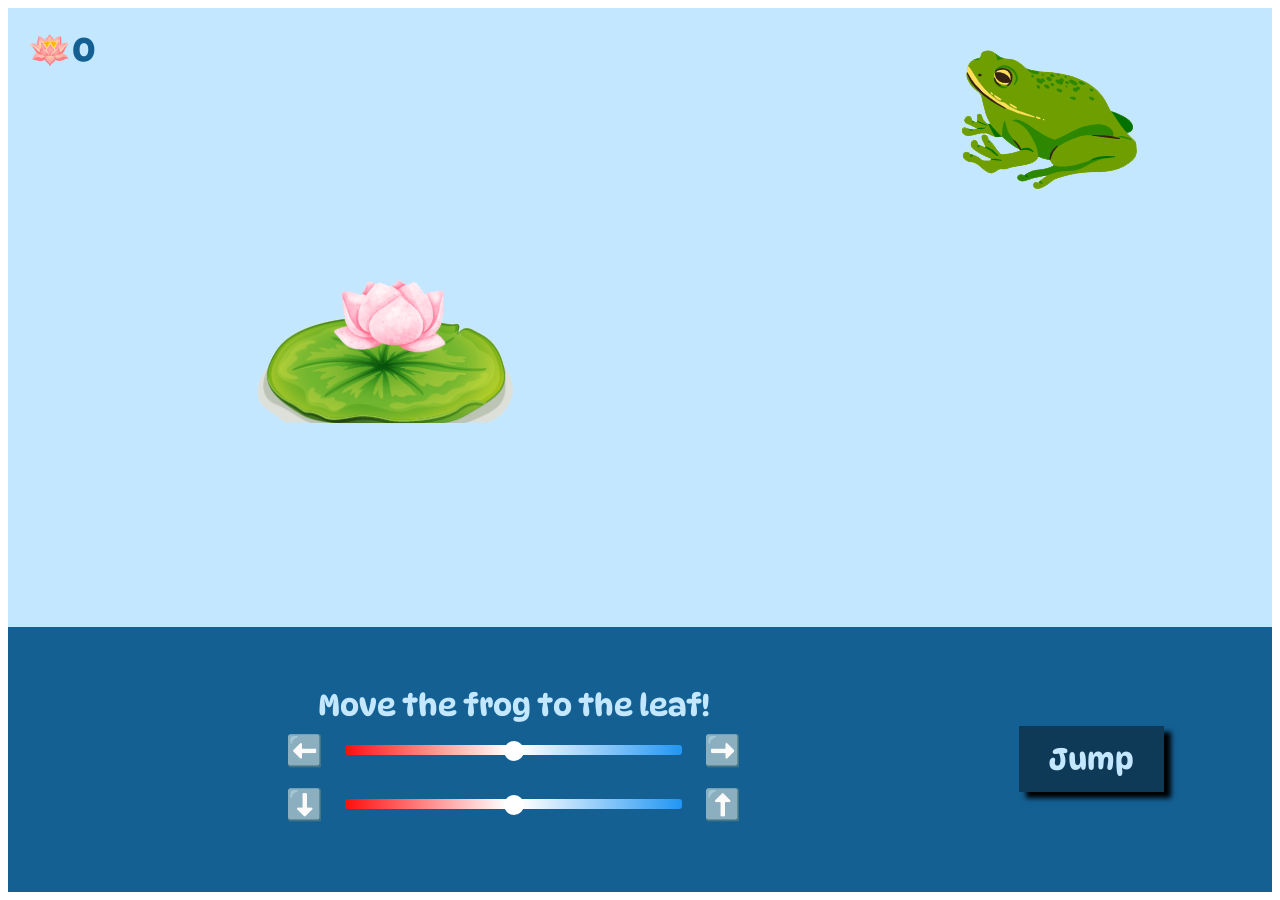
==== frog/index.html @ debcc952 "points" ====
<html>
    <head>
        <link rel="preconnect" href="https://fonts.googleapis.com">
        <link rel="preconnect" href="https://fonts.gstatic.com" crossorigin>
        <link href="https://fonts.googleapis.com/css2?family=DynaPuff:wght@400..700&display=swap" rel="stylesheet">
        <style>
            .game{
                width:100%;
                height: 70%;
                background-color: #c3e7ff;
            }
            .buttons{
                display: flex;
                flex-direction: column;
                align-items: center;
                justify-content: center;
                width: 80%;
            }
            .lotus{
                position: absolute;
                left: 20%;
                top: 30%;
                z-index: 2;
            }
            .frog{
                position: absolute;
                left: 75%;
                top: 5%;
                z-index: 3;
                transition: left 1s ease-in-out, top 1s ease-in-out
            }
            .dynapuff {
                font-family: "DynaPuff", system-ui;
                font-optical-sizing: auto;
                font-weight: 500;
                font-style: normal;
                font-variation-settings:
                    "wdth" 100;
            }
            .slider{
               padding: 20px;
               width: 85%;
            }
            .inputAndArrow{
                width: 45%;
                font-size: 30px;
                display: flex;
                align-items: center;
            }
            .guide{
                font-size: 30px;
                color:#c3e7ff ;
            }
            input[type="range"]::-webkit-slider-runnable-track {
                height: 10px;
                background: linear-gradient(to right, #ff0e0e 0%, #fff 48%, #000 50%, #fff 52%, #2196f3 100%);
                border-radius: 3px;
            }
            input[type="range"]::-webkit-slider-thumb {
                -webkit-appearance: none;
                appearance: none;
                width: 20px;
                height: 20px;
                background: #ffffff;
                border-radius: 50%;
                cursor: pointer;
                margin-top: -4px; 
            }
            input[type="range"] {
                -webkit-appearance: none; /* remove default styles in WebKit browsers */
                appearance: none;
                background: transparent; /* keep track visible separately */
            }
            .bottom{
                display: flex;
                flex-direction: row;
                background-color: #146093;
                 width:100%;
                height: 30%;
            }
            .jumpButton{
                color: #c3e7ff;
                background-color: #0e3a58;
                box-shadow: 7px 6px 5px 0px #000;
                padding: 15px 30px;
                font-size: 30px;
            }
            .jumpButton:active{
                box-shadow: 0 0;
                margin-top: 7px;
            }
            .outsideJumpbutton{
                display: flex;
                flex-direction: column;
                justify-content: center;
                cursor: pointer;
            }
            .points{
                padding: 20px;
                font-size: 35px;
                color: #146093;
            }
        </style>
        <script>
            points=0
            function jump() {
                frog = document.getElementById("frog")
                upDownSlider = parseInt(document.getElementById("upDownSlider").value)
                leftRightSlider = parseInt (document.getElementById("leftRightSlider").value)
                newLeft = leftRightSlider+75
                newTop = -upDownSlider+5
                frog.style.top = newTop + "%"
                frog.style.left = newLeft + "%"
                if (newLeft < 36 && newLeft > 19 && newTop < 33 && newTop > 23) {
                    points=points+1
                    document.getElementById("points").innerText=points
                }
            }
        </script>
    </head>
    <body>
        <div class="game">
            <img src="frog.png" class="frog" id="frog">
            <img src="lotus.png" class="lotus">
            <div class="points dynapuff"> 🪷<span id="points">0</span> </div>
        </div>
        <div class="bottom">
            <div class="buttons">
                <div class="guide dynapuff">
                    Move the frog to the leaf!
                </div>
                <div class="inputAndArrow">
                    ⬅️
                    <input type="range" min="-50" max="50" class="slider" id="leftRightSlider">
                    ➡️
                </div>
                <div class="inputAndArrow">
                    ⬇️
                    <input type="range" min="-50" max="50" class="slider" id="upDownSlider">
                    ⬆️
                </div>
            </div>
            <div class="outsideJumpbutton">
                <div class="jumpButton dynapuff" onclick="jump()">
                    Jump
                </div>
            </div>
        </div>
    </body>
</html>
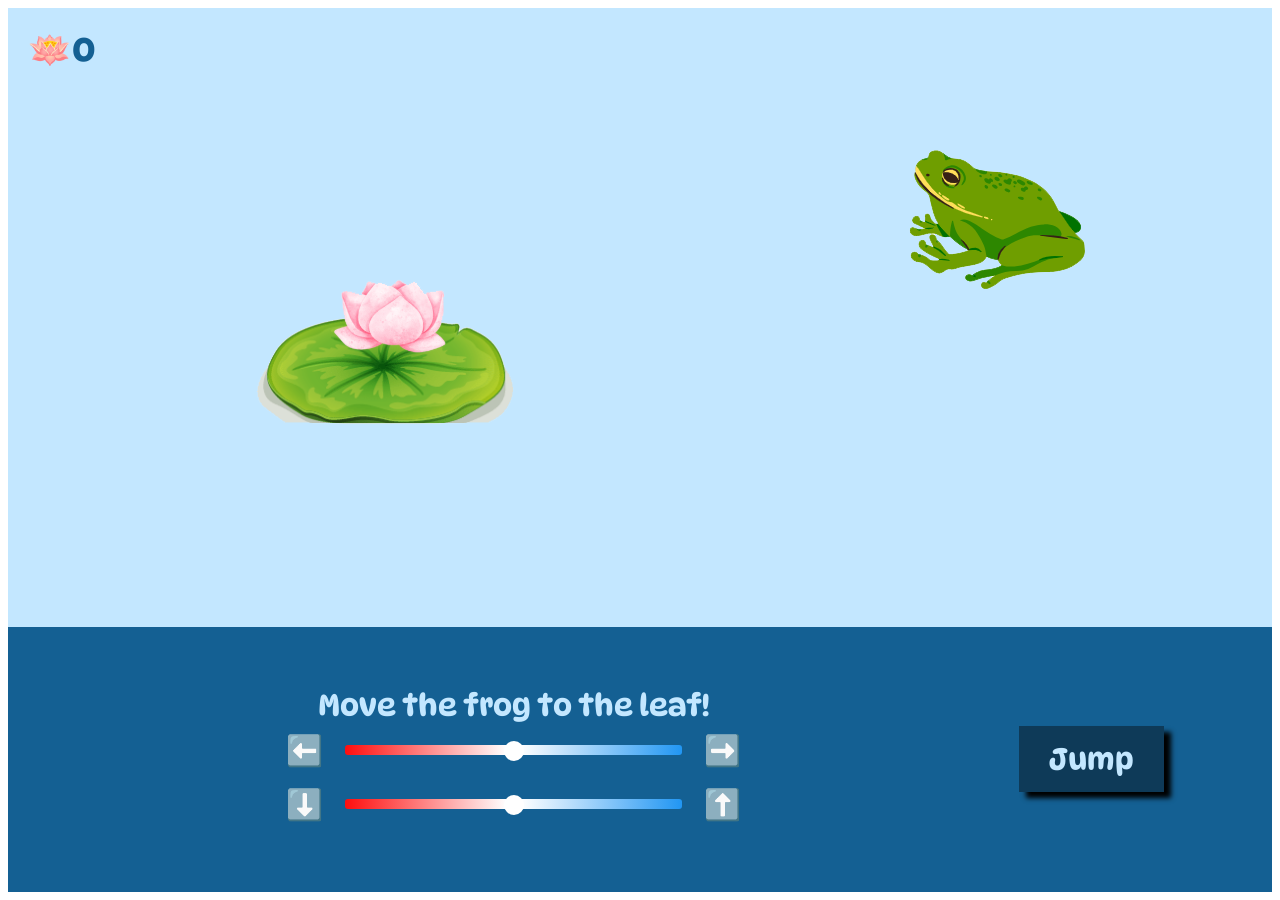
==== commit b4928acd: "well done text" ====
--- a/frog/index.html
+++ b/frog/index.html
@@ -27,7 +27,6 @@
                 left: 75%;
                 top: 5%;
                 z-index: 3;
-                transition: left 1s ease-in-out, top 1s ease-in-out
             }
             .dynapuff {
                 font-family: "DynaPuff", system-ui;
@@ -84,6 +83,7 @@
                 box-shadow: 7px 6px 5px 0px #000;
                 padding: 15px 30px;
                 font-size: 30px;
+                cursor: pointer;
             }
             .jumpButton:active{
                 box-shadow: 0 0;
@@ -93,36 +93,70 @@
                 display: flex;
                 flex-direction: column;
                 justify-content: center;
-                cursor: pointer;
             }
             .points{
                 padding: 20px;
                 font-size: 35px;
                 color: #146093;
             }
+            .wellDone{
+                position: absolute;
+                left: 15%;
+                top: 28%;
+                color: #146093;
+                display: none;
+            }
         </style>
         <script>
             points=0
+            newTop=Math.random()*50
+            newLeft=Math.random()*90
+            function start() {
+                frog = document.getElementById("frog")
+                frog.style.top=newTop + "%"
+                frog.style.left=newLeft + "%"
+                setTimeout(() => {
+                    frog.style.transition="left 1s ease-in-out, top 1s ease-in-out"
+                }, 50);
+            }
             function jump() {
+                document.getElementById("jumpButton").onclick=""
                 frog = document.getElementById("frog")
                 upDownSlider = parseInt(document.getElementById("upDownSlider").value)
                 leftRightSlider = parseInt (document.getElementById("leftRightSlider").value)
-                newLeft = leftRightSlider+75
-                newTop = -upDownSlider+5
+                newLeft = leftRightSlider+newLeft
+                newTop = -upDownSlider+newTop
                 frog.style.top = newTop + "%"
                 frog.style.left = newLeft + "%"
-                if (newLeft < 36 && newLeft > 19 && newTop < 33 && newTop > 23) {
-                    points=points+1
-                    document.getElementById("points").innerText=points
-                }
+                setTimeout(function(){
+                    if (newLeft < 37 && newLeft > 18 && newTop < 34 && newTop > 22) {
+                        points=points+2
+                        document.getElementById("points").innerText=points
+                        document.getElementById("wellDone").style.display="block"
+                        setTimeout(() => {
+                            document.getElementById("wellDone").style.display="none"
+                            newLeft=Math.random()*90
+                            newTop=Math.random()*50
+                            frog.style.top = newTop + "%"
+                            frog.style.left = newLeft + "%"
+                            document.getElementById("jumpButton").onclick=jump
+                        }, 3000);
+                    }
+                    else {
+                        points=points-1
+                        document.getElementById("points").innerText=points
+                        document.getElementById("jumpButton").onclick=jump
+                    }
+                }, 1000)
             }
         </script>
     </head>
-    <body>
+    <body onload="start()">
         <div class="game">
             <img src="frog.png" class="frog" id="frog">
             <img src="lotus.png" class="lotus">
             <div class="points dynapuff"> 🪷<span id="points">0</span> </div>
+            <div class="wellDone dynapuff" id="wellDone">well done! you hit the leaf!</div>
         </div>
         <div class="bottom">
             <div class="buttons">
@@ -141,7 +175,7 @@
                 </div>
             </div>
             <div class="outsideJumpbutton">
-                <div class="jumpButton dynapuff" onclick="jump()">
+                <div class="jumpButton dynapuff" onclick="jump()" id="jumpButton">
                     Jump
                 </div>
             </div>
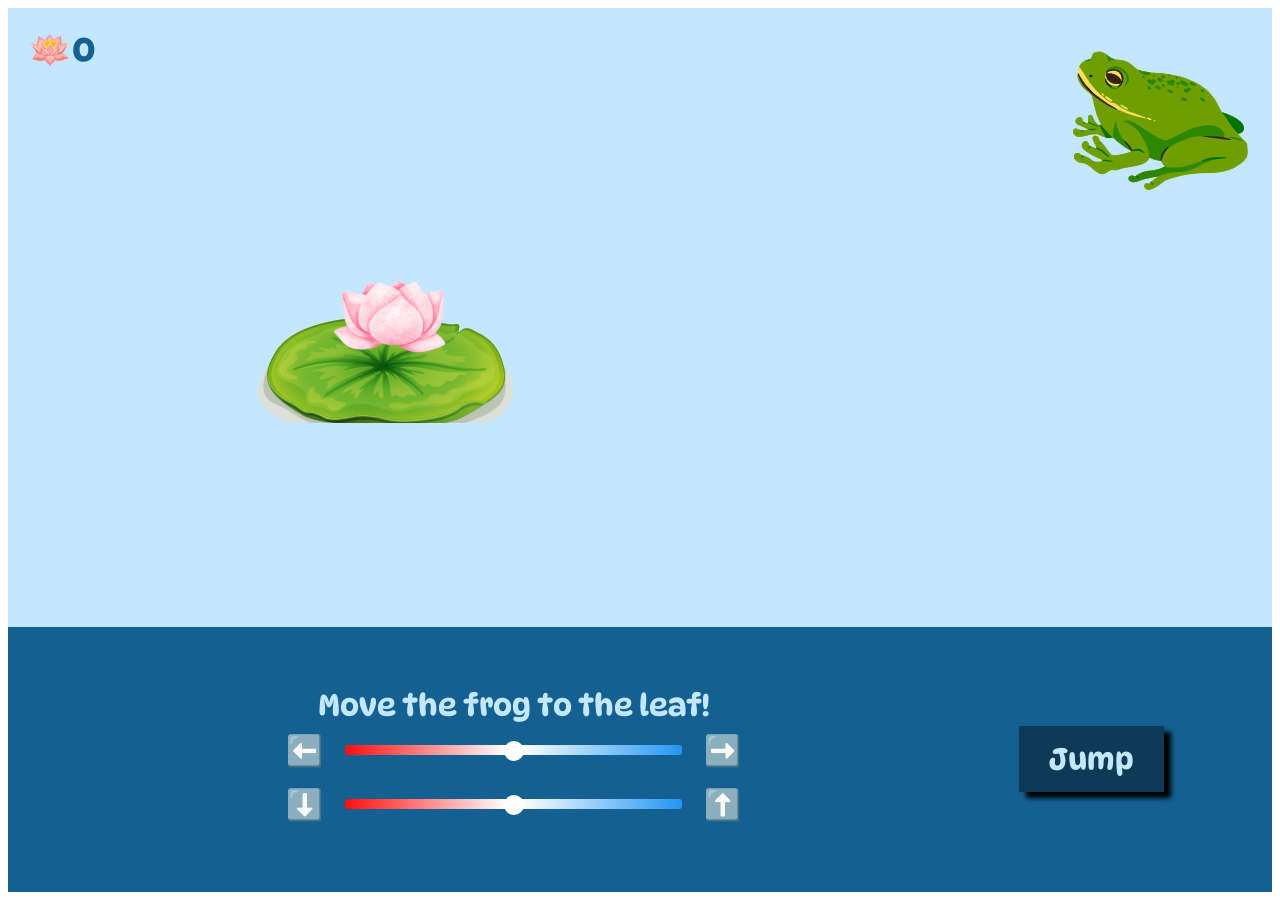
==== commit 98d65b4c: "longer sliders" ====
--- a/frog/index.html
+++ b/frog/index.html
@@ -165,12 +165,12 @@
                 </div>
                 <div class="inputAndArrow">
                     ⬅️
-                    <input type="range" min="-50" max="50" class="slider" id="leftRightSlider">
+                    <input type="range" min="-70" max="70" class="slider" id="leftRightSlider">
                     ➡️
                 </div>
                 <div class="inputAndArrow">
                     ⬇️
-                    <input type="range" min="-50" max="50" class="slider" id="upDownSlider">
+                    <input type="range" min="-70" max="70" class="slider" id="upDownSlider">
                     ⬆️
                 </div>
             </div>
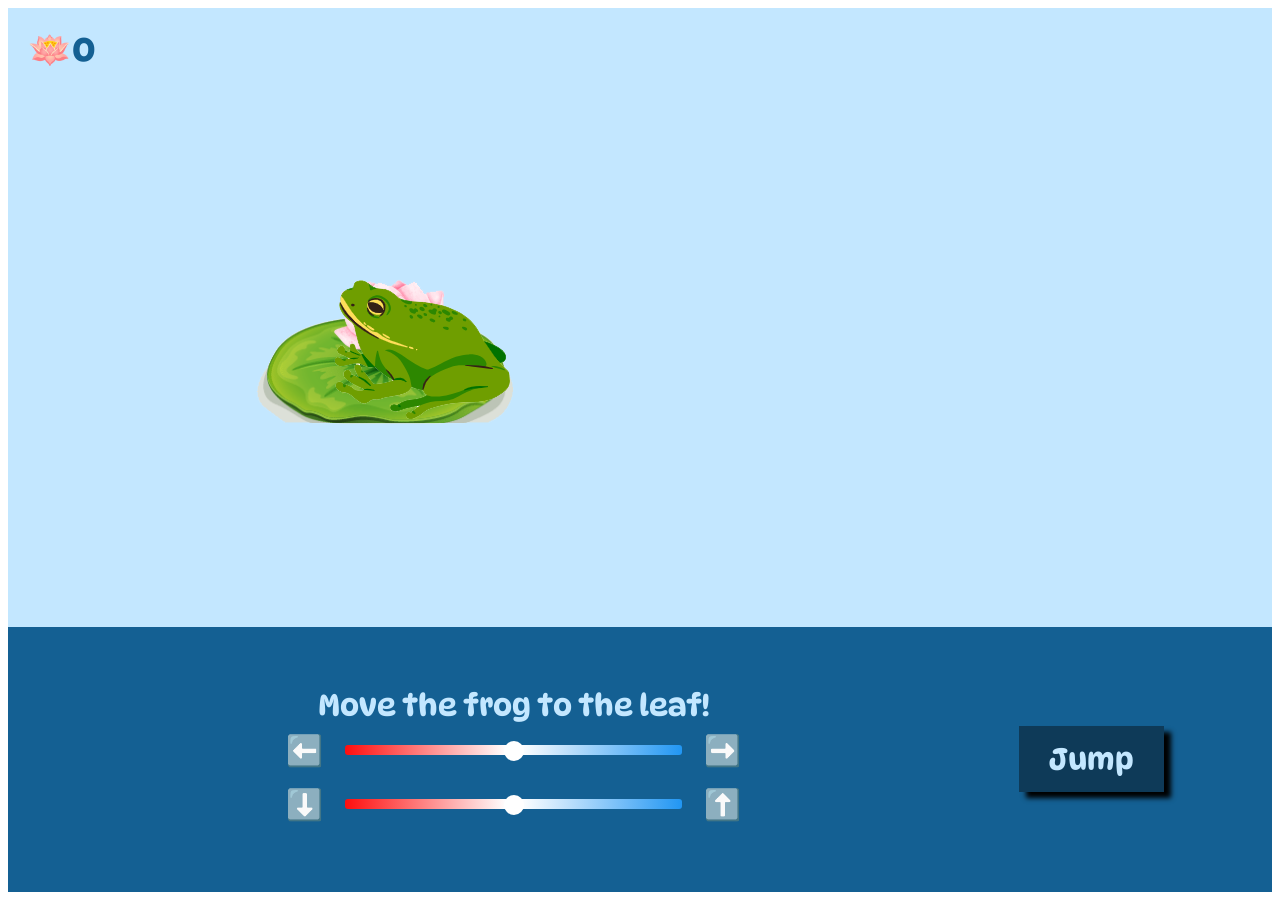
==== commit 1d62bf43: "fix mobile" ====
--- a/frog/index.html
+++ b/frog/index.html
@@ -1,5 +1,6 @@
 <html>
     <head>
+        <meta name="viewport" content="width=device-width, initial-scale=1, minimum-scale=1" />
         <link rel="preconnect" href="https://fonts.googleapis.com">
         <link rel="preconnect" href="https://fonts.gstatic.com" crossorigin>
         <link href="https://fonts.googleapis.com/css2?family=DynaPuff:wght@400..700&display=swap" rel="stylesheet">
@@ -45,9 +46,35 @@
                 font-size: 30px;
                 display: flex;
                 align-items: center;
+                min-width: 300px;
+            }
+            @media all and (max-width: 767px) {
+                .bottom {
+                    flex-direction: column;
+                    align-items: center;
+                }
+                .frog{
+                    width: 20%;
+                }
+                .lotus{
+                    width: 30%;
+                }
+                .guide, .jumpButton{
+                    font-size: 15px;
+                }
+                .jumpButton{
+                    padding: 10px 25px;
+                }
+            }
+            @media all and (min-width: 768px) {
+                .guide, .jumpButton{
+                    font-size: 30px;
+                }
+                .jumpButton{
+                    padding: 15px 30px;
+                }
             }
             .guide{
-                font-size: 30px;
                 color:#c3e7ff ;
             }
             input[type="range"]::-webkit-slider-runnable-track {
@@ -72,7 +99,6 @@
             }
             .bottom{
                 display: flex;
-                flex-direction: row;
                 background-color: #146093;
                  width:100%;
                 height: 30%;
@@ -81,8 +107,6 @@
                 color: #c3e7ff;
                 background-color: #0e3a58;
                 box-shadow: 7px 6px 5px 0px #000;
-                padding: 15px 30px;
-                font-size: 30px;
                 cursor: pointer;
             }
             .jumpButton:active{
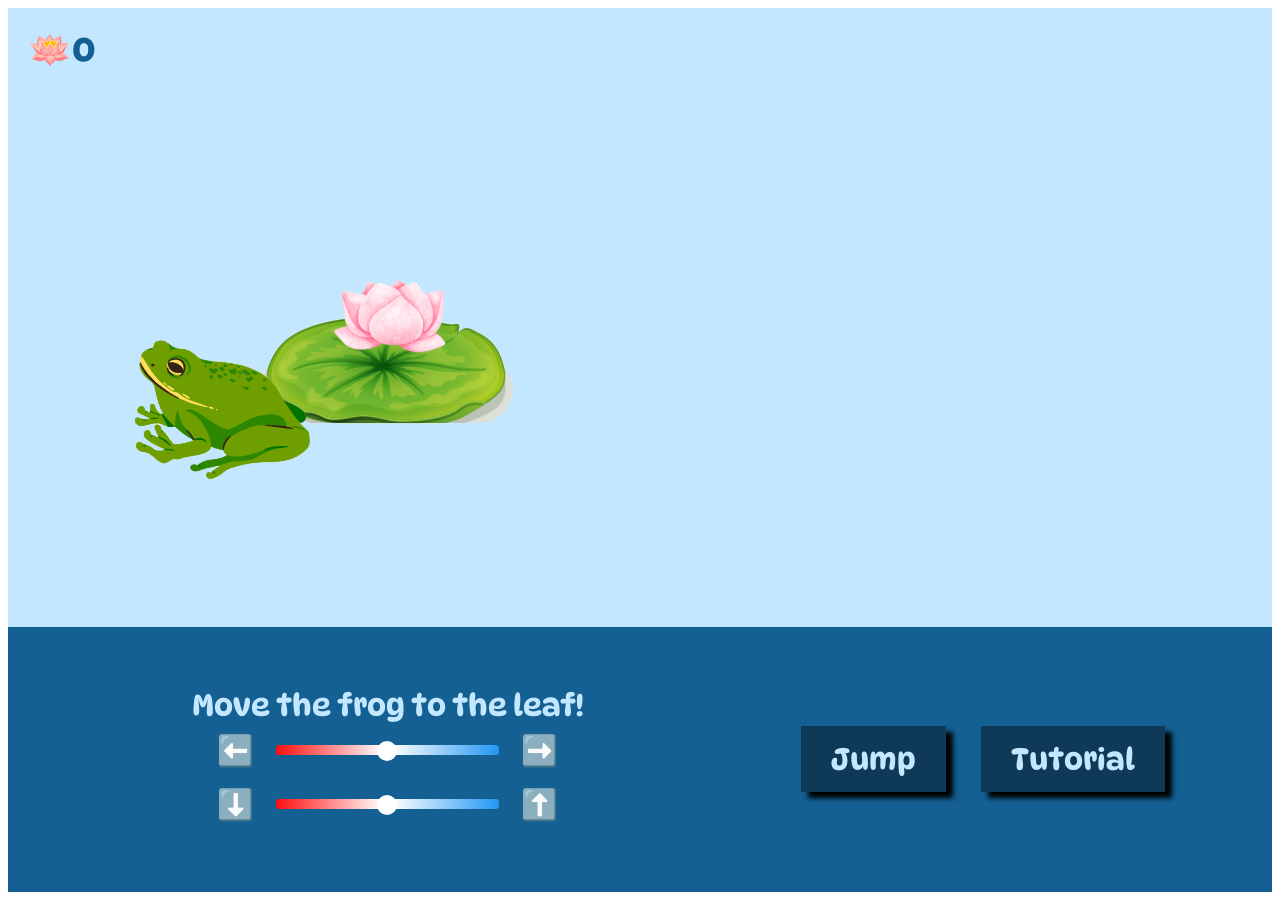
==== commit 8d862bbf: "create tutorial button" ====
--- a/frog/index.html
+++ b/frog/index.html
@@ -15,7 +15,7 @@
                 flex-direction: column;
                 align-items: center;
                 justify-content: center;
-                width: 80%;
+                width: 60%;
             }
             .lotus{
                 position: absolute;
@@ -52,6 +52,7 @@
                 .bottom {
                     flex-direction: column;
                     align-items: center;
+                    gap: 20px;
                 }
                 .frog{
                     width: 20%;
@@ -59,19 +60,22 @@
                 .lotus{
                     width: 30%;
                 }
-                .guide, .jumpButton{
+                .guide, .button{
                     font-size: 15px;
                 }
-                .jumpButton{
+                .button{
                     padding: 10px 25px;
                 }
             }
             @media all and (min-width: 768px) {
-                .guide, .jumpButton{
+                .guide, .button{
                     font-size: 30px;
                 }
-                .jumpButton{
+                .button{
                     padding: 15px 30px;
+                }
+                .bottom{
+                    gap: 35px;
                 }
             }
             .guide{
@@ -103,17 +107,17 @@
                  width:100%;
                 height: 30%;
             }
-            .jumpButton{
+            .button{
                 color: #c3e7ff;
                 background-color: #0e3a58;
                 box-shadow: 7px 6px 5px 0px #000;
                 cursor: pointer;
             }
-            .jumpButton:active{
+            .button:active{
                 box-shadow: 0 0;
                 margin-top: 7px;
             }
-            .outsideJumpbutton{
+            .outsidebutton{
                 display: flex;
                 flex-direction: column;
                 justify-content: center;
@@ -198,9 +202,14 @@
                     ⬆️
                 </div>
             </div>
-            <div class="outsideJumpbutton">
-                <div class="jumpButton dynapuff" onclick="jump()" id="jumpButton">
+            <div class="outsidebutton">
+                <div class="button dynapuff" onclick="jump()" id="jumpButton">
                     Jump
+                </div>
+            </div>
+            <div class="outsidebutton">
+                <div class="button dynapuff" onclick="" id="tutorialButton">
+                    Tutorial
                 </div>
             </div>
         </div>
